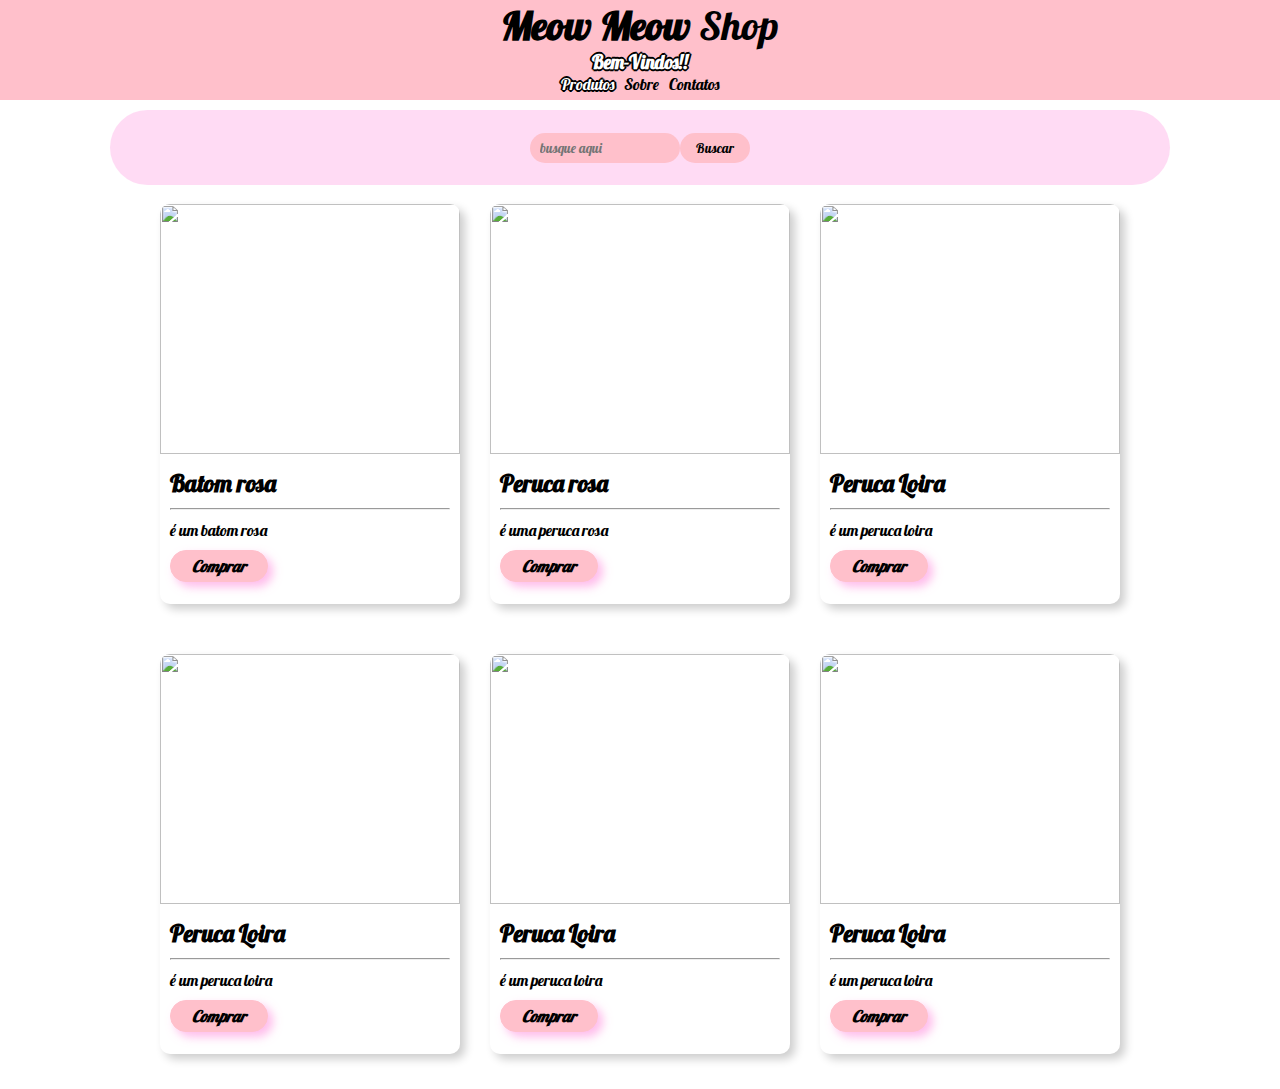
==== lojinha.html @ 7b08730f "v 1.3" ====
<!DOCTYPE html>
<html lang="en">
<head>
    <meta charset="UTF-8">
    <meta http-equiv="X-UA-Compatible" content="IE=edge">
    <meta name="viewport" content="width=device-width, initial-scale=1.0">
    <link rel="stylesheet" href="css/store.css">
    <title>Meow Meow Shop</title>
</head>
    <body>
        <header>
            <div class="titulo">
                <p class="brand"><a href="index.html" style="text-decoration: none;"><strong>Meow Meow </strong>Shop</a></p>
                <h3 class="subtext">Bem-Vindos!!</h3>

            </div>
        <div class="menus">

            <nav>
                <ul>
                
                    <li><p>Produtos</p></li>
                    <li><a href="#Sobre">Sobre</a></li>
                    <li><a href="#Contatos">Contatos</a></li>
                </ul>
            </nav>
    
        </div>


    
</header>

<section class="procura">
    <div class="filter-product" id="procura">
        <input type="text" class="search-input" placeholder="busque aqui">
        <button class="search-button">Buscar</button>
    </div>

</section>
    <section class="produtos" id="produtos">



        <div class ="products"></div>
        <script src="js/script.js"></script>
    </div>
      
</section>

    
</body>
</html>
---- css/store.css ----
/*Importante fonte*/
@import url('https://fonts.googleapis.com/css2?family=Lobster&display=swap');

*{
    margin:0;
    padding: 0;
    box-sizing: border-box;
    outline: none;
    font-family:'Lobster', Cambria, Cochin, Georgia, Times, 'Times New Roman', serif
}

:root{
    --pink: #FE9FFF
}

html, body{
    width: 100%;
    overflow-x: hidden;
}

header{
    background-color: pink;
    flex-wrap: wrap;
    position: absolute;
    width: 100%;
    height: 100px;
    justify-content: center;
    user-select: none;
    pointer-events: painted;
    
}

header .subtext{
    color: white;
    text-shadow: 2px 0 0 rgb(0, 0, 0), -2px 0 0 rgb(0, 0, 0), 0 2px 0 rgb(0, 0, 0), 0 -2px 0 rgb(0, 0, 0), 1px 1px rgb(0, 0, 0), -1px -1px 0 rgb(0, 0, 0), 1px -1px 0 rgb(0, 0, 0), -1px 1px 0 rgb(0, 0, 0);
    width: 100%;
    height: 100%;
    display: flex;
    flex-direction: row;
    align-items: center;
    justify-content: center;
    user-select: none;
    pointer-events: painted;
}

nav{
    width: 100%;
    height: 100%;
    display: flex;
    flex-direction: row;
    align-items: center;
    justify-content: center;
    user-select: none;
    pointer-events: painted;
}

.brand{
    
    text-align: center;
    font-size: 30pt;
    cursor: pointer;
}

.brand a{
    color: black;
}

.brand a:hover{
    color: rgb(255, 255, 255);
    text-shadow: 2px 0 0 rgb(0, 0, 0), -2px 0 0 rgb(0, 0, 0), 0 2px 0 rgb(0, 0, 0), 0 -2px 0 rgb(0, 0, 0), 1px 1px rgb(0, 0, 0), -1px -1px 0 rgb(0, 0, 0), 1px -1px 0 rgb(0, 0, 0), -1px 1px 0 rgb(0, 0, 0);
    transition: .5s;
}

nav ul{
    display: flex;
    flex-direction: row;

}
nav ul li{
    list-style: none;
    padding-left: 5px;
    padding-right: 5px;
    cursor: pointer;
    justify-content: center;
}

nav ul li p{
    color: rgb(255, 255, 255);
    text-decoration: none;
    text-shadow: 2px 0 0 rgb(0, 0, 0), -2px 0 0 rgb(0, 0, 0), 0 2px 0 rgb(0, 0, 0), 0 -2px 0 rgb(0, 0, 0), 1px 1px rgb(0, 0, 0), -1px -1px 0 rgb(0, 0, 0), 1px -1px 0 rgb(0, 0, 0), -1px 1px 0 rgb(0, 0, 0);
}

nav ul li a{
    color: rgb(0, 0, 0);
    text-decoration: none;
}

nav ul li a:hover{
    color: white;
    user-select: none;
    pointer-events: painted;
    text-shadow: 2px 0 0 rgb(0, 0, 0), -2px 0 0 rgb(0, 0, 0), 0 2px 0 rgb(0, 0, 0), 0 -2px 0 rgb(0, 0, 0), 1px 1px rgb(0, 0, 0), -1px -1px 0 rgb(0, 0, 0), 1px -1px 0 rgb(0, 0, 0), -1px 1px 0 rgb(0, 0, 0);


}

.menus .header-block{
    max-width: 100vw;
    min-width: 300px;
    height: 35px;
    border-radius: 10px;

    position: relative;
    z-index: 10;
    padding: 0;
}

    #procura{
        background-color: rgba(255, 202, 239, 0.685);
        border-radius: 100px;
        display: flex;
        justify-content: center;
        align-items: center;
        height: 75px;
        margin: 110px;
            }

.search-input{
    padding: 10px;
    border: none;
    width: 150px;
    height: 30px;
    border-radius: 25px;
    background-color: pink;

}

.search-button{
    border: none;
    width: 70px;
    height: 30px;
    border-radius: 25px;
    background-color: pink;
    transition: 0.3s ease;
    user-select: none;
    pointer-events: painted;
}

.search-button:hover{
    background-color: rgba(247, 95, 201, 0.685);
    font-size: 13pt;
    user-select: none;
    pointer-events: painted;

}

#produtos{
    display: flex;
    flex-direction: row;
    flex-wrap: wrap;
    position: absolute;
    left: 50%;
    top: 71%;
    transform: translate(-50%, -50%);
    width: 100%;
    max-width: 1000px;
    height: 100vh;
    justify-content: center;
}

.produto{
    width: 300px;
    height: 400px;
    background-color: rgba(255, 255, 255, .2);
    box-shadow: 5px 5px 10px rgba(0, 0, 0, .2);
    margin: 15px;
    border-radius: 10px;
}

.produto img{
    width: 100%;
    height: 250px;
    object-fit: cover;
    border-radius: 10px 10px 0 0;
    user-select: none;
    pointer-events: none;
}

.produto div {
    padding: 10px;
}

.produto div p{
    margin-bottom: 10px;
}

.produto div hr{
    margin: 10px 0 10px 0;
}

.produto div button{
    cursor: pointer;
    width: 35%;
    background-color: pink;
    border-radius: 25px;
    padding: 5px;
    border: 1px pink solid;
    font-style: oblique;
    font-family: 'Times New Roman', Times, serif;
    font-size: 12pt;
    font-weight: bold;
    box-shadow: 5px 5px 10px rgba(255, 157, 226, 0.685);
    transition: .2s;
    user-select: none;
    pointer-events: painted;
    color: black;
    text-decoration: none;

}

.produto div button a{
    color: black;
    text-decoration: none;
}

.produto div button:hover{
    background-color: rgba(247, 95, 201, 0.685);
    font-size: 13pt;
        user-select: none;
    pointer-events: painted;
    color: black;
    text-decoration: none;

}
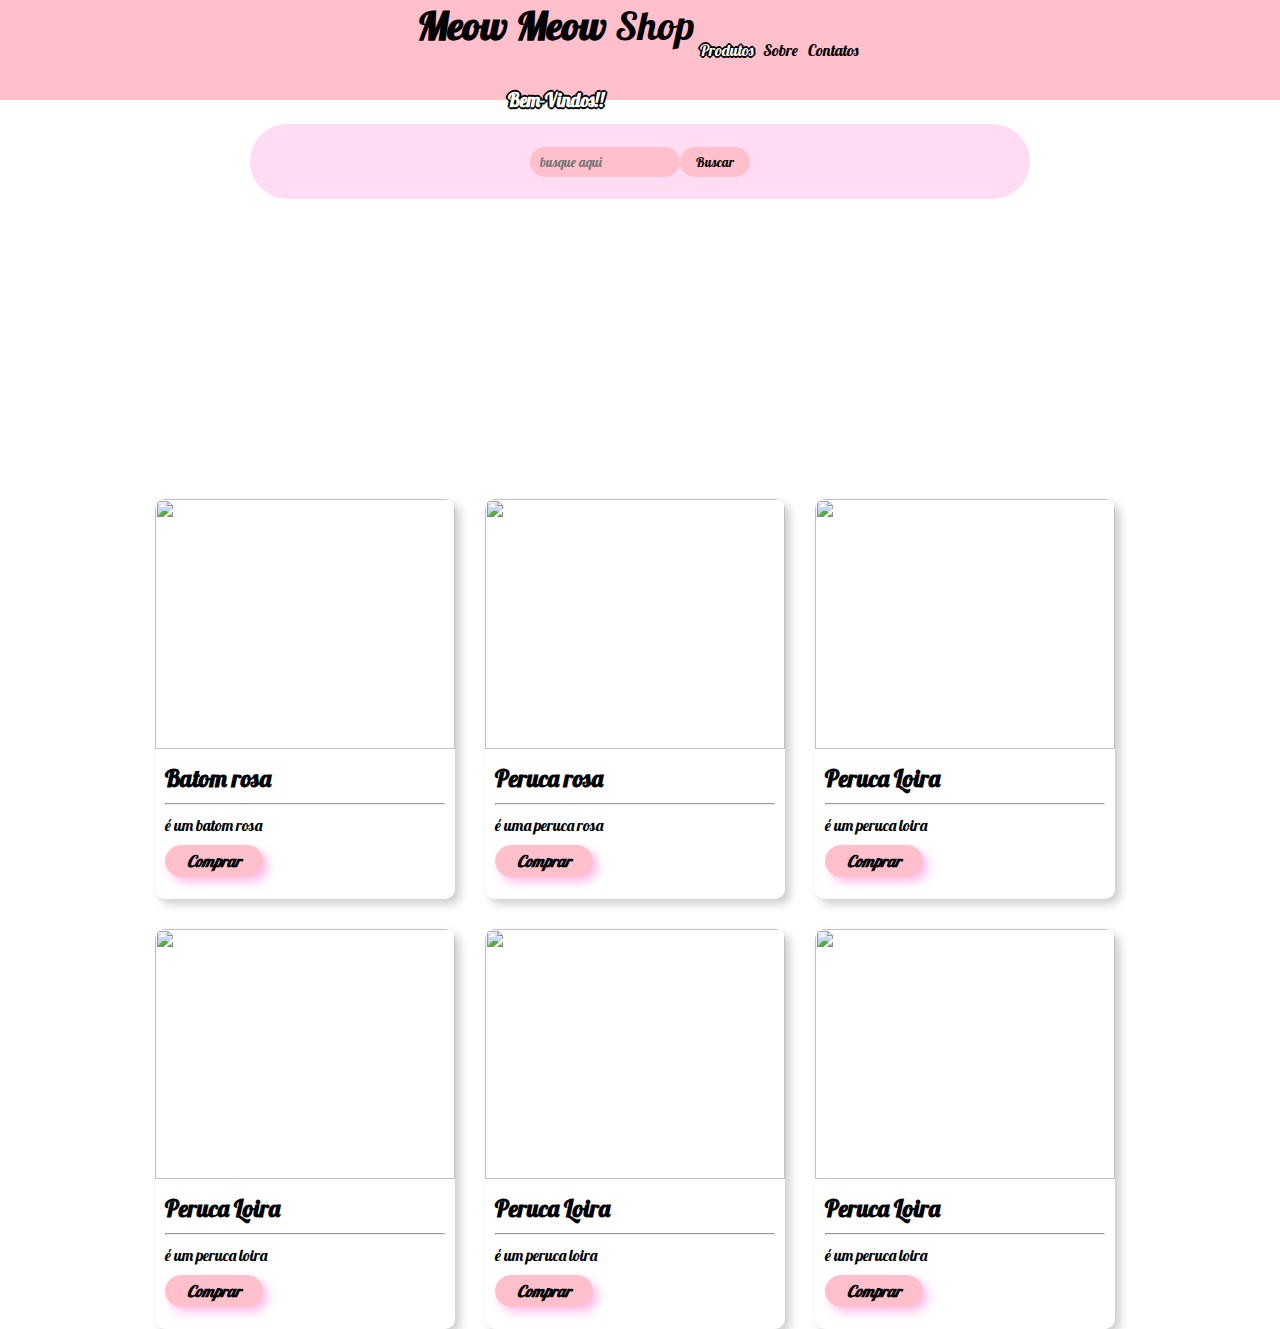
==== commit 97b8072d: "changed index page" ====
--- a/lojinha.html
+++ b/lojinha.html
@@ -31,17 +31,12 @@
     
 </header>
 
-<section class="procura">
-    <div class="filter-product" id="procura">
-        <input type="text" class="search-input" placeholder="busque aqui">
-        <button class="search-button">Buscar</button>
-    </div>
-
-</section>
     <section class="produtos" id="produtos">
 
-
-
+        <div class="filter-product" id="procura">
+            <input type="text" class="search-input" placeholder="busque aqui">
+            <button class="search-button">Buscar</button>
+        </div>
         <div class ="products"></div>
         <script src="js/script.js"></script>
     </div>
--- a/css/store.css
+++ b/css/store.css
@@ -27,6 +27,7 @@
     justify-content: center;
     user-select: none;
     pointer-events: painted;
+    display: flex;
     
 }
 
@@ -121,8 +122,11 @@
         display: flex;
         justify-content: center;
         align-items: center;
+        width: 100vw;
         height: 75px;
         margin: 110px;
+        position: relative;
+        top: -175px;
             }
 
 .search-input{
@@ -165,7 +169,6 @@
     width: 100%;
     max-width: 1000px;
     height: 100vh;
-    justify-content: center;
 }
 
 .produto{
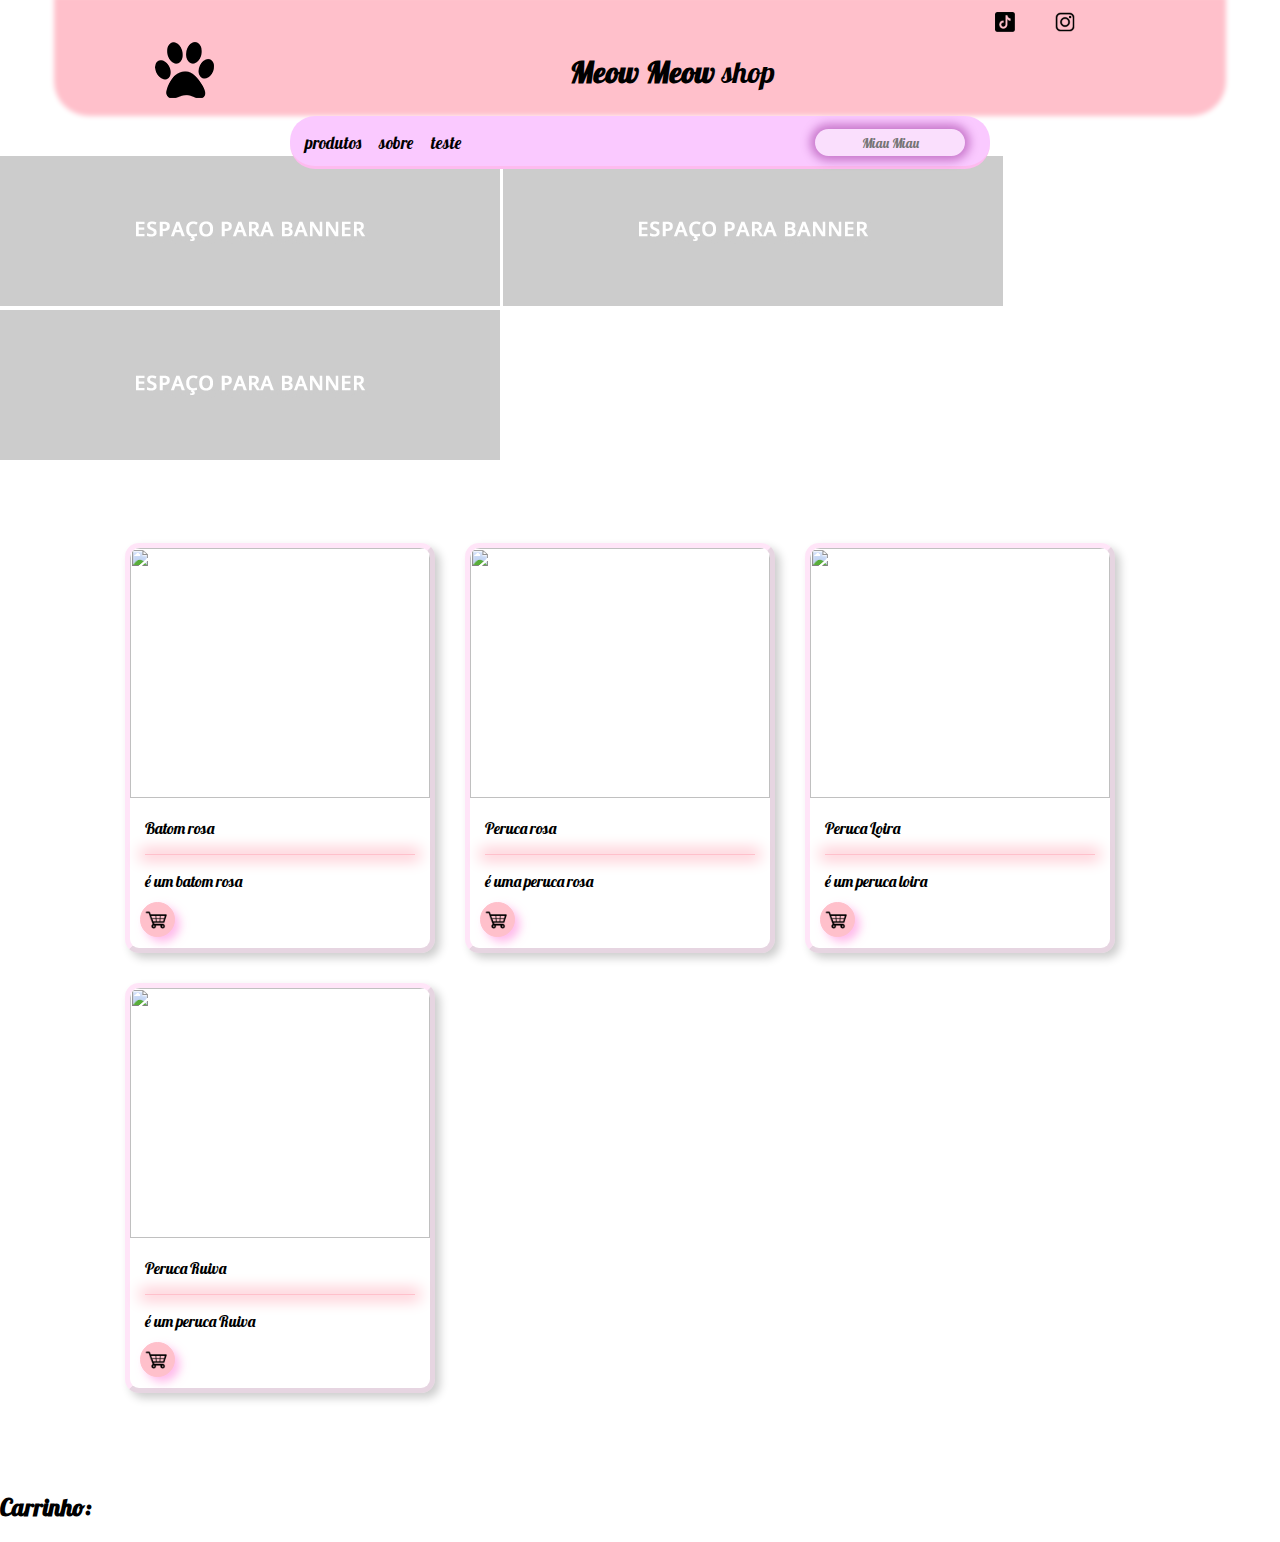
==== commit 39b0e0b8: "Added top-bar and cart button" ====
--- a/lojinha.html
+++ b/lojinha.html
@@ -1,48 +1,81 @@
 <!DOCTYPE html>
 <html lang="en">
+
 <head>
     <meta charset="UTF-8">
     <meta http-equiv="X-UA-Compatible" content="IE=edge">
     <meta name="viewport" content="width=device-width, initial-scale=1.0">
-    <link rel="stylesheet" href="css/store.css">
+    <link rel="stylesheet" href="css/style.css">
+    <link rel="stylesheet" type="text/css" href="//cdn.jsdelivr.net/npm/slick-carousel@1.8.1/slick/slick.css" />
     <title>Meow Meow Shop</title>
+    <link rel="icon" href="./img/patinhas.jpeg">
 </head>
-    <body>
-        <header>
-            <div class="titulo">
-                <p class="brand"><a href="index.html" style="text-decoration: none;"><strong>Meow Meow </strong>Shop</a></p>
-                <h3 class="subtext">Bem-Vindos!!</h3>
 
+<body>
+    <header class="menu-principal">
+        <main>
+            <div class="header-1">
+                <div class="logo">
+                    <a href="index.html">
+                        <img src="img/patinhas.jpeg">
+                    </a>
+                </div>
+                <div class="redes-sociais">
+                    <ul>
+                        <li><a href="https://www.instagram.com/_meowmeow_shop/" target="_blank"><img
+                                    src="img/Instagramlogo.jpeg"></a></li>
+                        <li><a href="https://www.tiktok.com/@nekogirl_meoww?lang=pt-BR" target="_blank"><img
+                                    src="img/Tiktoklogo.jpeg"></a></li>
+                    </ul>
+                </div>
+                <div class="nome-loja">
+                    <p><strong>Meow Meow</strong> shop</p>
+                </div>
             </div>
-        <div class="menus">
+        </main>
+    </header>
+    <main class="col-100 menu-urls">
+        <div class="header-2">
+            <div class="menu">
+                <ul>
+                    <li><a href="lojinha.html">Produtos</a></li>
+                    <li><a href="">Sobre</a></li>
+                    <li><a href="">Teste</a></li>
+                </ul>
+            </div>
+            <div class="busca">
+                <input placeholder="Miau Miau" type="text">
+            </div>
+        </div>
+    </main>
 
-            <nav>
-                <ul>
-                
-                    <li><p>Produtos</p></li>
-                    <li><a href="#Sobre">Sobre</a></li>
-                    <li><a href="#Contatos">Contatos</a></li>
-                </ul>
-            </nav>
-    
+    <div class="col-100">
+        <div class="banner-principal">
+            <img src="./img/banner-teste.jpg">
+            <img src="./img/banner-teste.jpg">
+            <img src="./img/banner-teste.jpg">
+
         </div>
+    </div>
 
 
-    
-</header>
+    <script type="text/javascript" src="https://code.jquery.com/jquery-1.11.0.min.js"></script>
+    <script type="text/javascript" src="https://code.jquery.com/jquery-migrate-1.2.1.min.js"></script>
+    <script type="text/javascript" src="https://cdn.jsdelivr.net/npm/slick-carousel@1.8.1/slick/slick.min.js"></script>
+    <script type="text/javascript" src="./js/banner-script.js"></script>
 
-    <section class="produtos" id="produtos">
+    <div id="produtos">
 
-        <div class="filter-product" id="procura">
-            <input type="text" class="search-input" placeholder="busque aqui">
-            <button class="search-button">Buscar</button>
-        </div>
-        <div class ="products"></div>
-        <script src="js/script.js"></script>
     </div>
-      
-</section>
 
-    
+    <h2 class="text-carrinho">Carrinho:</h2>
+
+    <div id="carrinho">
+
+    </div>
+
+    <script src="./js/script.js"></script>
+
 </body>
+
 </html>--- a/css/style.css
+++ b/css/style.css
@@ -0,0 +1,358 @@
+/*Importante fonte*/
+@import url('https://fonts.googleapis.com/css2?family=Lobster&display=swap');
+
+* {
+    font-family: 'Lobster', Cambria, Cochin, Georgia, Times, 'Times New Roman', serif
+}
+
+body {
+    width: 100%;
+    height: 100%;
+    margin: 0 auto;
+}
+
+ul {
+    padding: 0px !important;
+    margin-right: 15px;
+}
+
+.menu-principal {
+    width: 90%;
+    background-color: pink;
+    box-shadow: 0px 0px 5px 10px pink;
+    height: 100px;
+    display: flex;
+    margin-left: 5%;
+    margin-top: 0.5%;
+    border-radius: 0px 0px 25px 25px;
+}
+
+.top-bar {
+    width: 100vw;
+    background-color: pink;
+    box-shadow: 0px 0px 5px 10px pink;
+    height: 30px;
+    display: flex;
+}
+
+.whats {
+    font-size: 16px;
+    font-family: none;
+    text-decoration: none;
+    font-style: oblique;
+    margin: 0px auto;
+    margin-top: -7px;
+    position: relative;
+    float: left;
+    margin-left: 2%;
+}
+
+.redes-sociais ul li {
+    position: relative;
+    margin: 0px auto;
+    margin-top: -10px;
+    margin-right: 40px;
+    display: flex;
+    float: right;
+
+}
+
+.redes-sociais ul li a {
+    font-size: 12px;
+    font-family: none;
+    text-decoration: none;
+    font-style: oblique;
+    text-decoration: none;
+    color: black;
+
+}
+
+.redes-sociais a h3 {
+    font-size: 12px;
+    font-family: none;
+    text-decoration: none;
+    font-style: oblique;
+    position: absolute;
+    text-align: right;
+    margin: 0 auto;
+    margin-top: -100%;
+    left: 110%;
+}
+
+.redes-sociais ul li a img {
+    width: 20px;
+}
+
+main {
+    margin: 0px auto;
+    width: 980px;
+    position: relative;
+}
+
+.logo {
+    margin-left: 5px;
+    padding-top: 20px;
+    float: left;
+}
+
+
+
+.menu-principal button {
+    width: 100%;
+    max-width: 115px;
+    height: 100%;
+    max-height: 50px;
+    background-color: transparent;
+    background-image: url(../img/cart-image.png);
+    background-repeat: no-repeat;
+    background-size: 40%;
+    background-position: left center;
+    position: relative;
+    font-size: 20px;
+    text-align: right;
+    cursor: pointer;
+    float: right;
+    margin-top: 2.5%;
+    border: none;
+}
+
+.nome-loja {
+    cursor: pointer;
+    height: 0px;
+    width: 100%;
+    position: static;
+    margin: 0px auto;
+    text-align: center;
+    padding-top: 1px;
+    font-size: 30px;
+    justify-content: center;
+}
+
+.nome-loja a {
+    text-decoration: none;
+    color: black;
+}
+
+.nome-loja :hover {
+    color: rgb(255, 255, 255);
+    text-shadow: 2px 0 0 rgb(0, 0, 0), -2px 0 0 rgb(0, 0, 0), 0 2px 0 rgb(0, 0, 0), 0 -2px 0 rgb(0, 0, 0), 1px 1px rgb(0, 0, 0), -1px -1px 0 rgb(0, 0, 0), 1px -1px 0 rgb(0, 0, 0), -1px 1px 0 rgb(0, 0, 0);
+    transition: .5s;
+}
+
+.header-2 {
+    background-color: rgb(250, 201, 255);
+    width: 700px;
+    height: 50px;
+    margin: 10px auto;
+    border-bottom: 3px solid rgba(255, 180, 232, 0.686);
+    border-radius: 25px;
+    display: flex;
+}
+
+.menu-urls {
+    height: 50px;
+    display: flex;
+
+}
+
+.menu ul li {
+    display: inline-block;
+    margin-left: 15px;
+}
+
+.menu ul li a:hover {
+    text-shadow: 2px 0 0 rgb(255, 255, 255), -2px 0 0 rgb(255, 255, 255), 0 2px 0 rgb(255, 255, 255), 0 -2px 0 rgb(255, 255, 255), 1px 1px rgb(255, 255, 255), -1px -1px 0 rgb(255, 255, 255), 1px -1px 0 rgb(255, 255, 255), -1px 1px 0 rgb(255, 255, 255);
+
+}
+
+.menu ul li a {
+    color: black;
+    text-decoration: none;
+    font-size: 17px;
+    text-transform: lowercase;
+}
+
+.menu {
+    width: 75%;
+    float: left;
+}
+
+.busca {
+    width: auto;
+    float: right;
+}
+
+.busca input {
+    border: none;
+    width: 120px;
+    padding-left: 15px;
+    padding-right: 15px;
+    margin-top: 13px;
+    height: 25px;
+    border-radius: 25px;
+    background-color: rgb(250, 223, 253);
+    box-shadow: rgb(128 0 128 / 40%) 0px 0px 10px 5px;
+    text-align: center;
+    display: flex;
+    margin-left: 0px;
+}
+
+.col-100 {
+    width: 100%;
+    float: left;
+}
+
+button.slick-prev {
+    cursor: pointer;
+    font-size: 0;
+    border: none;
+    width: 15.75%;
+    max-width: 30px;
+    max-height: 60px;
+    height: 50.75%;
+    background-size: 100%;
+    background-repeat: no-repeat;
+    background-color: transparent;
+    position: absolute;
+    z-index: 9;
+    background-image: url(../img/patagato.png);
+    top: 43%;
+    left: 15px;
+}
+
+button.slick-next {
+    cursor: pointer;
+    font-size: 0;
+    border: none;
+    width: 15.75%;
+    max-width: 30px;
+    max-height: 60px;
+    height: 50.75%;
+    background-size: 100%;
+    background-repeat: no-repeat;
+    background-color: transparent;
+    position: absolute;
+    z-index: 9;
+    background-image: url(../img/patagato.png);
+    top: 43%;
+    right: 15px;
+}
+
+
+.slick-slider {
+    margin-top: 25px;
+}
+
+.slick-dots {
+    cursor: pointer;
+    margin: -25px auto;
+    position: relative;
+    text-align: center;
+}
+
+ul.slick-dots li {
+    font-size: 0;
+    border: none;
+    width: 40px;
+    height: 40px;
+    background-color: transparent;
+    background-repeat: no-repeat;
+    background-image: url(../img/otapata.png);
+    background-size: 60%;
+    display: inline-flex;
+    margin-left: 15px;
+}
+
+ul.slick-dots li button {
+    font-size: 0;
+    border: none;
+    background-color: transparent;
+
+}
+
+ul.slick-dots li.slick-active {
+    font-size: 0;
+    border: none;
+    background-image: url(../img/maispata.png);
+    background-color: transparent;
+}
+
+/*Início stilo produtos e carrinho*/
+
+#produtos {
+    display: flex;
+    flex-direction: row;
+    flex-wrap: wrap;
+    position: relative;
+    max-width: 1060px;
+    margin: 0 auto;
+    padding: 5% 2%;
+}
+
+.text-vitrine {
+    position: absolute;
+    margin: 0 auto;
+    margin-top: -4%;
+    padding-left: 44%;
+}
+
+.produto-single {
+    width: 300px;
+    height: 400px;
+    background-color: rgba(255, 255, 255, .2);
+    box-shadow: 5px 5px 10px rgb(0 0 0 / 20%);
+    margin: 15px;
+    border-radius: 14px;
+    border: 5px outset rgba(255, 168, 230, 0.295);
+}
+
+.produto-single img {
+    width: 100%;
+    height: 250px;
+    object-fit: cover;
+    border-radius: 10px 10px 0 0;
+    user-select: none;
+    pointer-events: none;
+}
+
+.produto-single p {
+    margin-left: 15px;
+}
+
+.produto-single hr {
+    display: block;
+    width: 90%;
+    height: 1px;
+    border: 0;
+    background-color: pink;
+    box-shadow: 0px 0px 15px 5px pink;
+
+}
+
+
+.produto-single button {
+    width: 100%;
+    max-width: 35px;
+    max-height: 35px;
+    height: 100%;
+    background-size: 80%;
+    background-position: center center;
+    position: relative;
+    font-size: 0px;
+    background-image: url(../img/cart-image.png);
+    cursor: pointer;
+    background-color: pink;
+    background-repeat: no-repeat;
+    border-radius: 25px;
+    border: 1px solid pink;
+    box-shadow: rgb(255 157 226 / 69%) 5px 5px 10px;
+    transition: all 0.2s ease 0s;
+    margin-left: 10px;
+    margin-top: -5px;
+
+}
+
+.produto-single button:hover {
+    background-color: rgba(247, 95, 201, 0.685);
+    font-size: 13pt;
+}